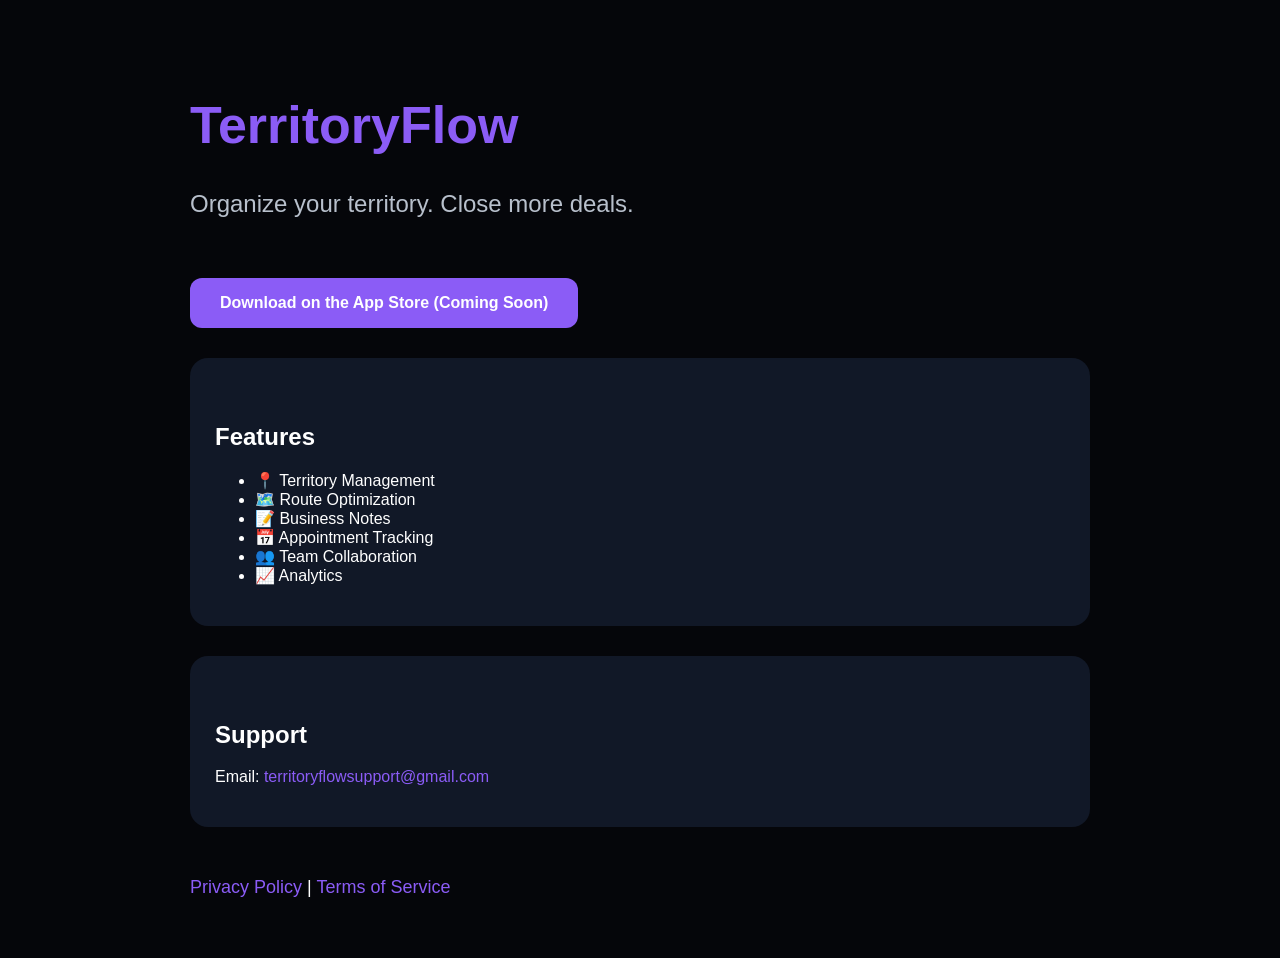
==== index.HTML @ c3be8c7e "Initial TerritoryFlow website" ====
<!DOCTYPE html>
<html lang="en">
<head>
    <meta charset="UTF-8">
    <meta name="viewport" content="width=device-width, initial-scale=1.0">
    <title>TerritoryFlow</title>
    <link rel="stylesheet" href="style.css">
</head>
<body>

<div class="container">

<h1>TerritoryFlow</h1>

<p class="subtitle">
Organize your territory. Close more deals.
</p>

<a class="button" href="#">
Download on the App Store (Coming Soon)
</a>

<div class="card">

<h2>Features</h2>

<ul>
<li>📍 Territory Management</li>
<li>🗺️ Route Optimization</li>
<li>📝 Business Notes</li>
<li>📅 Appointment Tracking</li>
<li>👥 Team Collaboration</li>
<li>📈 Analytics</li>

</ul>

</div>

<div class="card">

<h2>Support</h2>

<p>
Email:
<a href="mailto:territoryflowsupport@gmail.com">
territoryflowsupport@gmail.com
</a>
</p>

</div>

<footer>

<a href="privacy.html">Privacy Policy</a>

|

<a href="terms.html">Terms of Service</a>

</footer>

</div>

</body>
</html>
---- style.css ----
body{
    background:#05060A;
    color:white;
    font-family:Arial,Helvetica,sans-serif;
    margin:0;
}

.container{
    width:90%;
    max-width:900px;
    margin:auto;
    padding:60px 20px;
}

h1{
    font-size:52px;
    color:#8B5CF6;
}

h2{
    margin-top:40px;
}

.subtitle{
    font-size:24px;
    color:#B8C0CC;
    margin-bottom:40px;
}

.card{
    background:#111827;
    border-radius:18px;
    padding:25px;
    margin:30px 0;
}

.button{

display:inline-block;

padding:16px 30px;

background:#8B5CF6;

color:white;

text-decoration:none;

border-radius:12px;

font-weight:bold;

margin-top:20px;

}

.button:hover{

background:#7C3AED;

}

a{

color:#8B5CF6;

text-decoration:none;

}

footer{

margin-top:50px;

font-size:18px;

}
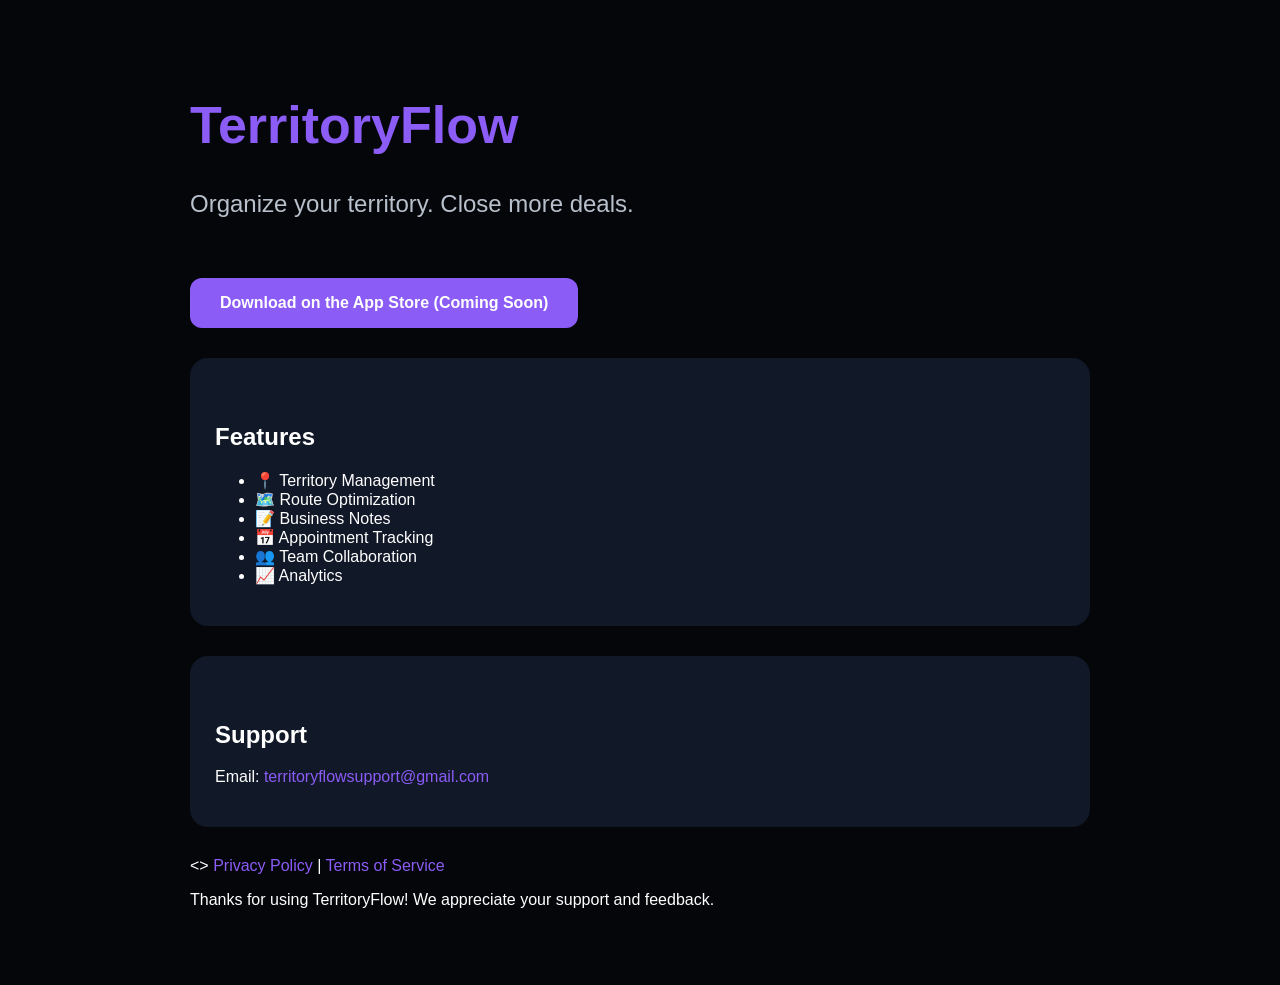
==== commit b2a81693: "Added message" ====
--- a/index.HTML
+++ b/index.HTML
@@ -49,13 +49,14 @@
 
 </div>
 
-<footer>
+<>
 
 <a href="privacy.html">Privacy Policy</a>
 
 |
 
 <a href="terms.html">Terms of Service</a>
+<p></p>Thanks for using TerritoryFlow! We appreciate your support and feedback.</p>
 
 </footer>
 
